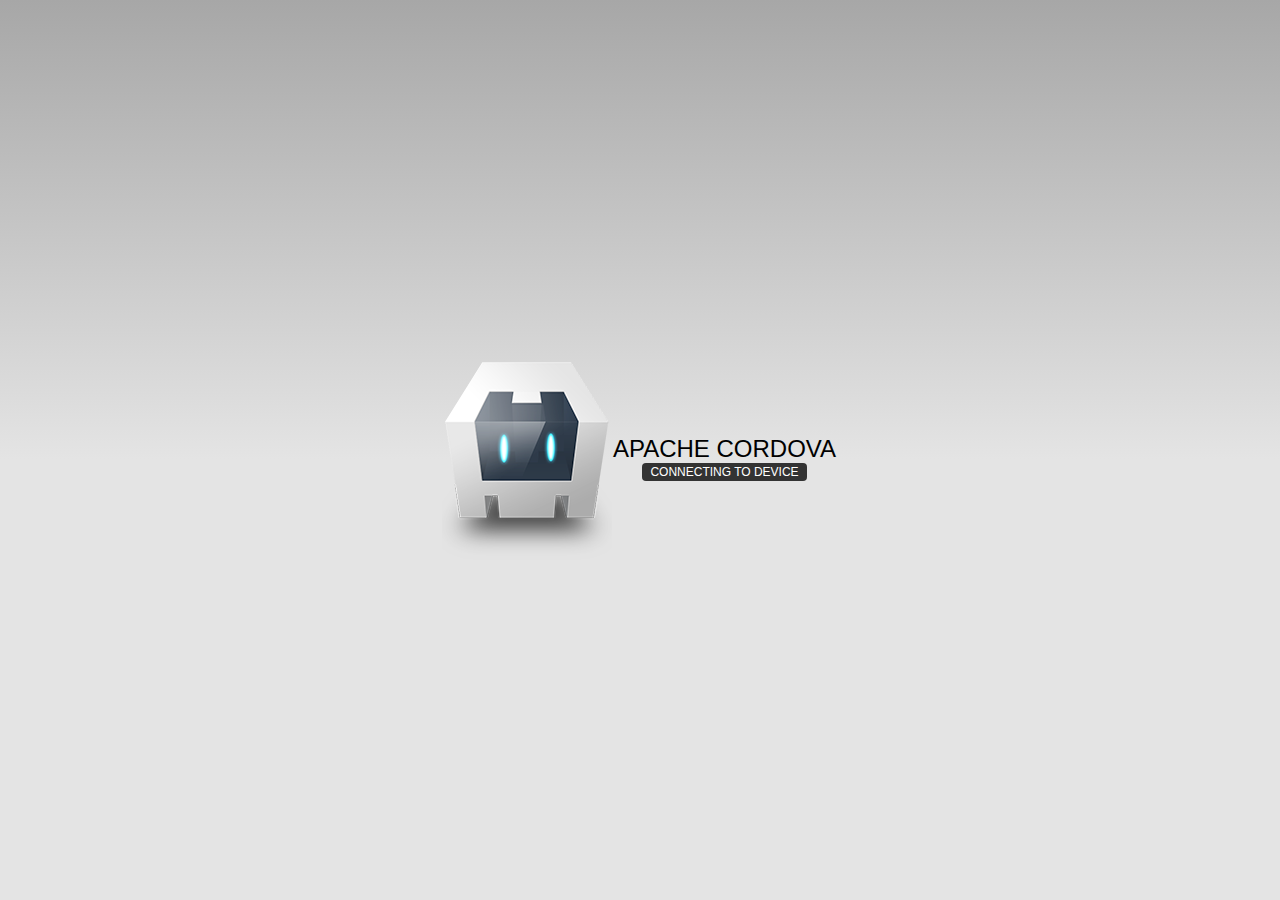
==== index.html @ af75fd63 "Creación del proyecto." ====
<!DOCTYPE html>
<!--
    Licensed to the Apache Software Foundation (ASF) under one
    or more contributor license agreements.  See the NOTICE file
    distributed with this work for additional information
    regarding copyright ownership.  The ASF licenses this file
    to you under the Apache License, Version 2.0 (the
    "License"); you may not use this file except in compliance
    with the License.  You may obtain a copy of the License at

    http://www.apache.org/licenses/LICENSE-2.0

    Unless required by applicable law or agreed to in writing,
    software distributed under the License is distributed on an
    "AS IS" BASIS, WITHOUT WARRANTIES OR CONDITIONS OF ANY
     KIND, either express or implied.  See the License for the
    specific language governing permissions and limitations
    under the License.
-->
<html>
    <head>
        <meta charset="utf-8" />
        <meta name="format-detection" content="telephone=no" />
        <!-- WARNING: for iOS 7, remove the width=device-width and height=device-height attributes. See https://issues.apache.org/jira/browse/CB-4323 -->
        <meta name="viewport" content="user-scalable=no, initial-scale=1, maximum-scale=1, minimum-scale=1, width=device-width, height=device-height, target-densitydpi=device-dpi" />
        <link rel="stylesheet" type="text/css" href="css/index.css" />
        <meta name="msapplication-tap-highlight" content="no" />
        <title>Hello World</title>
    </head>
    <body>
        <div class="app">
            <h1>Apache Cordova</h1>
            <div id="deviceready" class="blink">
                <p class="event listening">Connecting to Device</p>
                <p class="event received">Device is Ready</p>
            </div>
        </div>
        <script type="text/javascript" src="cordova.js"></script>
        <script type="text/javascript" src="js/index.js"></script>
        <script type="text/javascript">
            app.initialize();
        </script>
    </body>
</html>
---- css/index.css ----
/*
 * Licensed to the Apache Software Foundation (ASF) under one
 * or more contributor license agreements.  See the NOTICE file
 * distributed with this work for additional information
 * regarding copyright ownership.  The ASF licenses this file
 * to you under the Apache License, Version 2.0 (the
 * "License"); you may not use this file except in compliance
 * with the License.  You may obtain a copy of the License at
 *
 * http://www.apache.org/licenses/LICENSE-2.0
 *
 * Unless required by applicable law or agreed to in writing,
 * software distributed under the License is distributed on an
 * "AS IS" BASIS, WITHOUT WARRANTIES OR CONDITIONS OF ANY
 * KIND, either express or implied.  See the License for the
 * specific language governing permissions and limitations
 * under the License.
 */
* {
    -webkit-tap-highlight-color: rgba(0,0,0,0); /* make transparent link selection, adjust last value opacity 0 to 1.0 */
}

body {
    -webkit-touch-callout: none;                /* prevent callout to copy image, etc when tap to hold */
    -webkit-text-size-adjust: none;             /* prevent webkit from resizing text to fit */
    -webkit-user-select: none;                  /* prevent copy paste, to allow, change 'none' to 'text' */
    background-color:#E4E4E4;
    background-image:linear-gradient(top, #A7A7A7 0%, #E4E4E4 51%);
    background-image:-webkit-linear-gradient(top, #A7A7A7 0%, #E4E4E4 51%);
    background-image:-ms-linear-gradient(top, #A7A7A7 0%, #E4E4E4 51%);
    background-image:-webkit-gradient(
        linear,
        left top,
        left bottom,
        color-stop(0, #A7A7A7),
        color-stop(0.51, #E4E4E4)
    );
    background-attachment:fixed;
    font-family:'HelveticaNeue-Light', 'HelveticaNeue', Helvetica, Arial, sans-serif;
    font-size:12px;
    height:100%;
    margin:0px;
    padding:0px;
    text-transform:uppercase;
    width:100%;
}

/* Portrait layout (default) */
.app {
    background:url(../img/logo.png) no-repeat center top; /* 170px x 200px */
    position:absolute;             /* position in the center of the screen */
    left:50%;
    top:50%;
    height:50px;                   /* text area height */
    width:225px;                   /* text area width */
    text-align:center;
    padding:180px 0px 0px 0px;     /* image height is 200px (bottom 20px are overlapped with text) */
    margin:-115px 0px 0px -112px;  /* offset vertical: half of image height and text area height */
                                   /* offset horizontal: half of text area width */
}

/* Landscape layout (with min-width) */
@media screen and (min-aspect-ratio: 1/1) and (min-width:400px) {
    .app {
        background-position:left center;
        padding:75px 0px 75px 170px;  /* padding-top + padding-bottom + text area = image height */
        margin:-90px 0px 0px -198px;  /* offset vertical: half of image height */
                                      /* offset horizontal: half of image width and text area width */
    }
}

h1 {
    font-size:24px;
    font-weight:normal;
    margin:0px;
    overflow:visible;
    padding:0px;
    text-align:center;
}

.event {
    border-radius:4px;
    -webkit-border-radius:4px;
    color:#FFFFFF;
    font-size:12px;
    margin:0px 30px;
    padding:2px 0px;
}

.event.listening {
    background-color:#333333;
    display:block;
}

.event.received {
    background-color:#4B946A;
    display:none;
}

@keyframes fade {
    from { opacity: 1.0; }
    50% { opacity: 0.4; }
    to { opacity: 1.0; }
}
 
@-webkit-keyframes fade {
    from { opacity: 1.0; }
    50% { opacity: 0.4; }
    to { opacity: 1.0; }
}
 
.blink {
    animation:fade 3000ms infinite;
    -webkit-animation:fade 3000ms infinite;
}
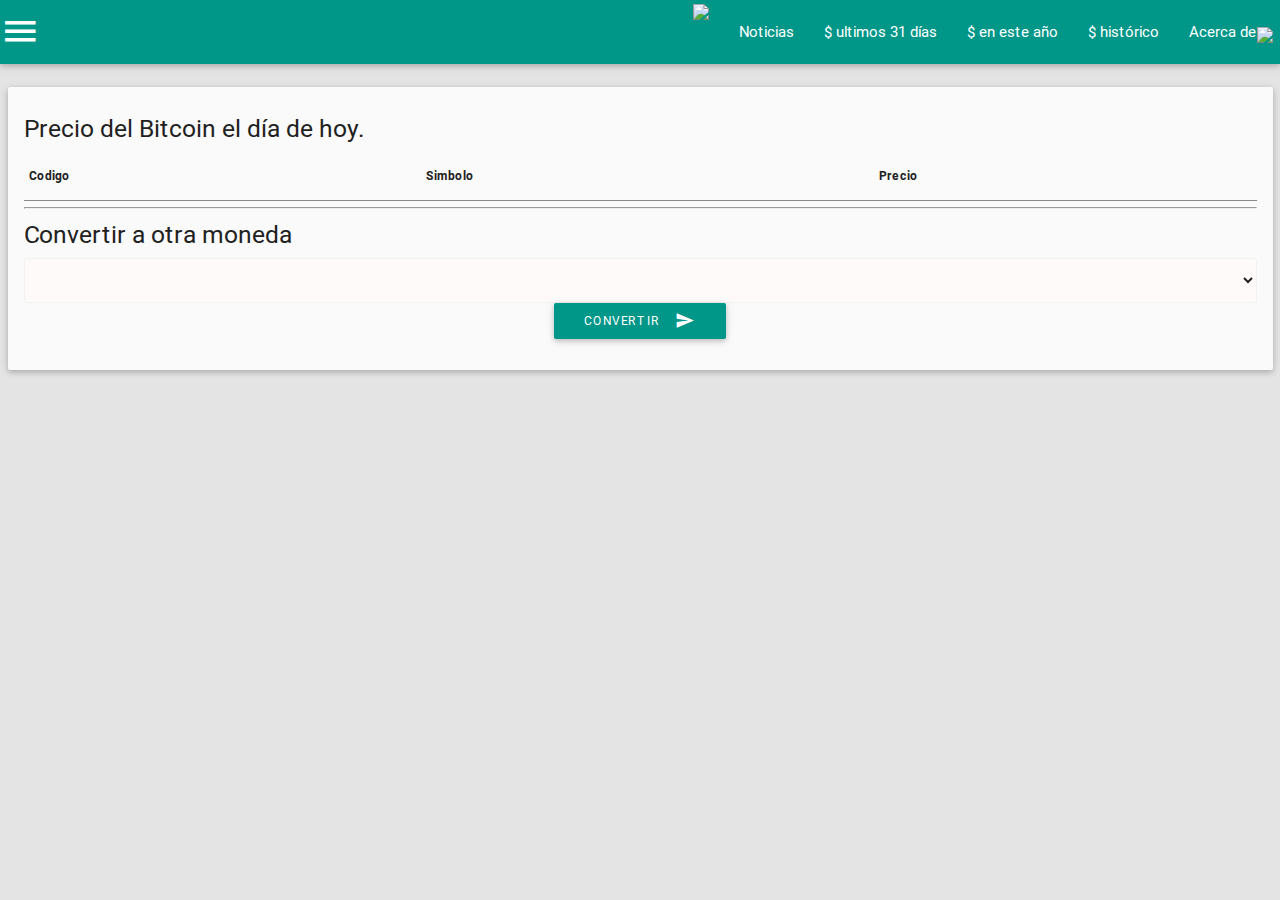
==== commit c2af54a1: "Se ha agregado highcharts para poder realizar la graficación." ====
--- a/index.html
+++ b/index.html
@@ -23,22 +23,72 @@
         <meta name="format-detection" content="telephone=no" />
         <!-- WARNING: for iOS 7, remove the width=device-width and height=device-height attributes. See https://issues.apache.org/jira/browse/CB-4323 -->
         <meta name="viewport" content="user-scalable=no, initial-scale=1, maximum-scale=1, minimum-scale=1, width=device-width, height=device-height, target-densitydpi=device-dpi" />
+        <link rel="stylesheet" type="text/css" href="css/materialize.min.css">
         <link rel="stylesheet" type="text/css" href="css/index.css" />
         <meta name="msapplication-tap-highlight" content="no" />
-        <title>Hello World</title>
+        <title>Bitco-info</title>
     </head>
     <body>
-        <div class="app">
-            <h1>Apache Cordova</h1>
-            <div id="deviceready" class="blink">
-                <p class="event listening">Connecting to Device</p>
-                <p class="event received">Device is Ready</p>
+    <nav>
+        <div class="nav-wrapper teal">
+            <div class="col s12">
+                <a href="#!" class="brand-logo right"><img id="logoapp" src="img/Bitcoin_logo_app_110x48.png"></a>
+                <a style="display: block !important;" class="button-collapse" href="#" data-activates="nav-mobile"><i class="mdi-navigation-menu"></i></a>
+            </div>
+            <ul id="nav-mobile" class="right side-nav">
+                <li class="teal logomenu"><a href="#"><img id="logomenu" src="img/Bitcoin_logo_app_110x48.png"></a></li>
+                <li><a href="noticias.html">Noticias</a></li>
+                <li><a href="ultimos.html">$ ultimos 31 días</a></li>
+                <li><a href="anio.html">$ en este año</a></li>
+                <li><a href="historico.html">$ histórico</a></li>
+                <li><a href="acerca.html">Acerca de...</a></li>
+            </ul>
+        </div>
+    </nav>
+    <div class="row">
+        <div class="col s12">
+            <div id="cardinicio" class="card grey lighten-5">
+                <div class="card-content">
+                    <h5 class="titulo">Precio del Bitcoin el día de hoy.</h5>
+                    <table>
+                        <thead>
+                        <tr>
+                            <th data-field="id">Codigo</th>
+                            <th data-field="name">Simbolo</th>
+                            <th data-field="price">Precio</th>
+                        </tr>
+                        </thead>
+                        <tbody>
+                        </tbody>
+                    </table>
+                    <hr>
+                    <h5 class="titulo">Convertir a otra moneda</h5>
+                    <select id="selectpaises">
+                    </select><br>
+                    <center>
+                        <button id="convertir" class="btn waves-effect waves-light teal">Convertir
+                            <i class="mdi-content-send right"></i>
+                        </button>
+                    </center>
+                </div>
             </div>
         </div>
+    </div>
+    <script type="text/javascript" src="js/jquery-2.1.1.min.js"></script>
+        <script type="text/javascript" src="js/materialize.min.js"></script>
         <script type="text/javascript" src="cordova.js"></script>
         <script type="text/javascript" src="js/index.js"></script>
         <script type="text/javascript">
-            app.initialize();
+            $(document).ready(function(){
+                $(".button-collapse").sideNav({menuWidth: 240, activationWidth: 70});
+                solicitarBitcoinactual();
+                solicitarDivisas();
+                window.setInterval("solicitarBitcoinactual()", 60000);
+                $("#convertir").click(function(){
+                    var currency=$("#selectpaises").val();
+                    solicitarconversion(currency);
+                })
+            });
         </script>
     </body>
 </html>
--- a/css/index.css
+++ b/css/index.css
@@ -21,42 +21,12 @@
 }
 
 body {
-    -webkit-touch-callout: none;                /* prevent callout to copy image, etc when tap to hold */
-    -webkit-text-size-adjust: none;             /* prevent webkit from resizing text to fit */
-    -webkit-user-select: none;                  /* prevent copy paste, to allow, change 'none' to 'text' */
     background-color:#E4E4E4;
-    background-image:linear-gradient(top, #A7A7A7 0%, #E4E4E4 51%);
-    background-image:-webkit-linear-gradient(top, #A7A7A7 0%, #E4E4E4 51%);
-    background-image:-ms-linear-gradient(top, #A7A7A7 0%, #E4E4E4 51%);
-    background-image:-webkit-gradient(
-        linear,
-        left top,
-        left bottom,
-        color-stop(0, #A7A7A7),
-        color-stop(0.51, #E4E4E4)
-    );
-    background-attachment:fixed;
-    font-family:'HelveticaNeue-Light', 'HelveticaNeue', Helvetica, Arial, sans-serif;
     font-size:12px;
     height:100%;
     margin:0px;
     padding:0px;
-    text-transform:uppercase;
     width:100%;
-}
-
-/* Portrait layout (default) */
-.app {
-    background:url(../img/logo.png) no-repeat center top; /* 170px x 200px */
-    position:absolute;             /* position in the center of the screen */
-    left:50%;
-    top:50%;
-    height:50px;                   /* text area height */
-    width:225px;                   /* text area width */
-    text-align:center;
-    padding:180px 0px 0px 0px;     /* image height is 200px (bottom 20px are overlapped with text) */
-    margin:-115px 0px 0px -112px;  /* offset vertical: half of image height and text area height */
-                                   /* offset horizontal: half of text area width */
 }
 
 /* Landscape layout (with min-width) */
@@ -69,47 +39,23 @@
     }
 }
 
-h1 {
-    font-size:24px;
-    font-weight:normal;
-    margin:0px;
-    overflow:visible;
-    padding:0px;
-    text-align:center;
+#logoapp, #logomenu{
+    margin-top: 4px;
 }
 
-.event {
-    border-radius:4px;
-    -webkit-border-radius:4px;
-    color:#FFFFFF;
-    font-size:12px;
-    margin:0px 30px;
-    padding:2px 0px;
+.logomenu{
+    line-height: 18px !important;
 }
 
-.event.listening {
-    background-color:#333333;
-    display:block;
+#cardinicio .select-dropdown{
+    display: none !important;
 }
 
-.event.received {
-    background-color:#4B946A;
-    display:none;
+#cardinicio select{
+    display: inline !important;
 }
 
-@keyframes fade {
-    from { opacity: 1.0; }
-    50% { opacity: 0.4; }
-    to { opacity: 1.0; }
-}
- 
-@-webkit-keyframes fade {
-    from { opacity: 1.0; }
-    50% { opacity: 0.4; }
-    to { opacity: 1.0; }
-}
- 
-.blink {
-    animation:fade 3000ms infinite;
-    -webkit-animation:fade 3000ms infinite;
-}
+#containergraf{
+    width: 96% !important;
+    height: auto !important;
+}